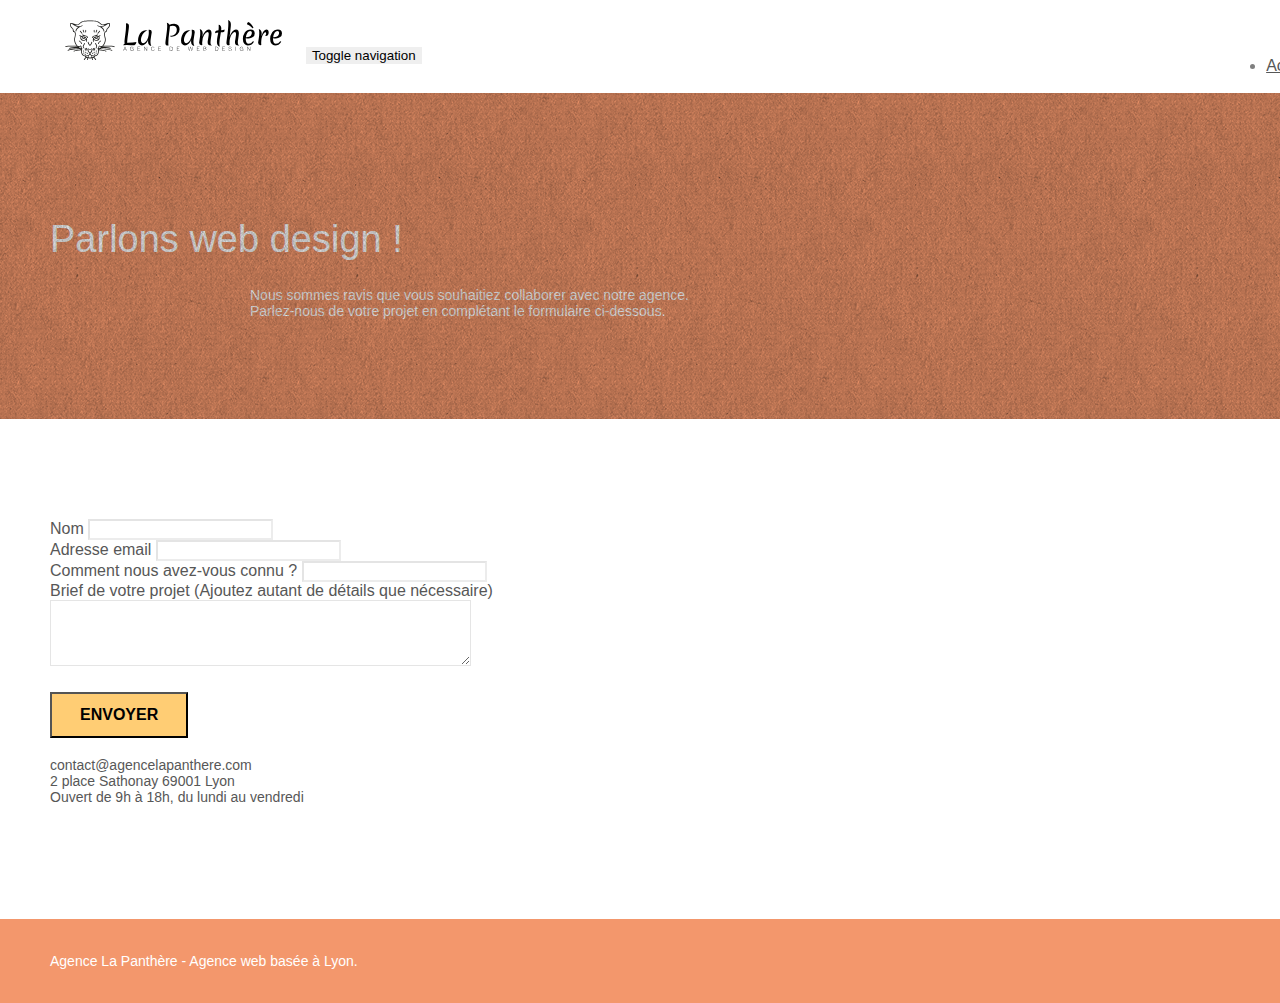
==== contact.html @ 75633e21 "Commencement de correction du code" ====
<!DOCTYPE html>
<html lang="fr">
<head>
    <meta charset="utf-8">
	
    <meta name="keywords" content="">
    <meta name="description" content="">
    <meta name="viewport" content="width=device-width, initial-scale=1.0, viewport-fit=cover">
    <link rel="shortcut icon" type="image/png" href="favicon.jpg">
    
	<link rel="stylesheet" type="text/css" href="./css/bootstrap.min.css">
	<link rel="stylesheet" type="text/css" href="style.css">
	<link rel="stylesheet" type="text/css" href="./css/font-awesome.min.css">
	<link rel="stylesheet" type="text/css" href="./css/et-line.min.css">
	
    
	<script src="./js/jquery-2.1.0.min.js"></script>
	<script src="./js/bootstrap.min.js"></script>
	<script src="./js/blocs.min.js"></script>
	<script src="./js/jqBootstrapValidation.js"></script>
	<script src="./js/formHandler.js"></script>
    <title>Contact La panthère entreprise webdesign à Lyon</title>

    
<!-- Analytics -->
 
<!-- Analytics END -->
    
</head>
<body>
<!-- Principal conteneur -->
<div class="page-container">
    
<!-- bloc-0 -->
<div class="bloc bgc-white l-bloc " id="bloc-0">
	<div class="container bloc-sm">
		<nav class="navbar row">
			<div class="navbar-header">
				<a class="navbar-brand" href="index.html"><img src="img/agence-la-panthere-monochrome.svg" alt="atlanta web design logo" height="40" /></a>
				<button id="nav-toggle" type="button" class="ui-navbar-toggle navbar-toggle" data-toggle="collapse" data-target=".navbar-1">
					<span class="sr-only">Toggle navigation</span><span class="icon-bar"></span><span class="icon-bar"></span><span class="icon-bar"></span>
				</button>
			</div>
			<div class="collapse navbar-collapse navbar-1 special-dropdown-nav">
				<ul class="site-navigation nav navbar-nav">
					<li>
						<a href="index.html">Accueil</a>
					</li>
					<li>
					</li>
					<li>
						<a href="page2.html">page2 &gt;</a>
					</li>
				</ul>
			</div>
		</nav>
	</div>
</div>
<!-- bloc-0 END -->

<!-- bloc-6 -->
<div class="bloc bg-dots-bg bg-repeat bgc-atomic-tangerine d-bloc bloc-bg-texture texture-paper" id="bloc-6">
	<div class="container bloc-lg">
		<div class="row">
			<div class="col-sm-12">
				<h1 class="text-center hero-bloc-text tc-white">
					Parlons web design !
				</h1>
				<p class="text-center mg-lg tc-white tight-width-whitespace">
					Nous sommes ravis que vous souhaitiez collaborer avec notre agence.<br>
					Parlez-nous de votre projet en complétant le formulaire ci-dessous.
				</p>
			</div>
		</div>
	</div>
</div>
<!-- bloc-6 END -->

<!-- bloc-7 -->
<div class="bloc bgc-white l-bloc" id="bloc-7">
	<div class="container bloc-lg">
		<div class="row">
			<div class="col-sm-6">
				<form id="form_1" novalidate success-msg="Your message has been sent." fail-msg="Sorry it seems that our mail server is not responding, Sorry for the inconvenience!">
					<div class="form-group">
						<label>
							Nom
						</label>
						<input id="name" class="form-control" required />
					</div>
					<div class="form-group">
						<label>
							Adresse email
						</label>
						<input id="email" class="form-control" type="email" required />
					</div>
					<div class="form-group">
						<label>
							Comment nous avez-vous connu ?
						</label>
						<input class="form-control" type="email" required id="input_504" />
					</div>
					<div class="form-group">
						<label>
							Brief de votre projet (Ajoutez autant de détails que nécessaire)<br>
						</label><textarea id="message" class="form-control" rows="4" cols="50" required></textarea>
					</div> 
					<button class="bloc-button btn btn-lg btn-block cta-hero btn-atomic-tangerine" type="submit">
						Envoyer
					</button>
				</form>
			</div>
			<div class="col-sm-6">
				<p>
					contact@agencelapanthere.com<br>2 place Sathonay 69001 Lyon<br>Ouvert de 9h à 18h, du lundi au vendredi<br>
				</p>
			</div>
		</div>
	</div>
</div>
<!-- bloc-7 END -->

<!-- ScrollToTop Button -->
<a class="bloc-button btn btn-d scrollToTop" onclick="scrollToTarget('1')"><span class="fa fa-chevron-up"></span></a>
<!-- ScrollToTop Button END-->


<!-- Footer - bloc-8 -->
<div class="bloc bgc-atomic-tangerine d-bloc" id="bloc-8">
	<div class="container bloc-sm">
		<div class="row">
			<div class="col-sm-12">
				<p class="text-center white">
					Agence La Panthère - Agence web basée à Lyon.<br>
				</p>
				<div class="row row-no-gutters social">
					<div class="col-sm-3">
						<div class="text-center">
							<a class="social" href="index.html"><span class="fa fa-twitter icon-md"></span></a>
						</div>
					</div>
					<div class="col-sm-3">
						<div class="text-center">
							<a class="social" href="index.html"><span class="fa fa-facebook icon-md"></span></a>
						</div>
					</div>
					<div class="col-sm-3">
						<div class="text-center">
							<a class="social" href="index.html"><span class="fa fa-dribbble icon-md"></span></a>
						</div>
					</div>
					<div class="col-sm-3">
						<div class="text-center">
							<a class="social" href="index.html"><span class="fa fa-instagram icon-md"></span></a>
						</div>
					</div>
				</div>
			</div>
		</div>
	</div>
</div>
<!-- Footer - bloc-8 END -->

</div>
<!-- Principal conteneur END -->
    

</body>
</html>
---- style.css ----
body {
    margin: 0;
    padding: 0;
    background: #FFF;
    overflow-x: hidden;
    -webkit-font-smoothing: antialiased;
    -moz-osx-font-smoothing: grayscale;
}

a,
button {
    transition: all .3s ease-in-out;
    outline: none!important;
}

a:hover {
    text-decoration: none;
    cursor: pointer;
}

#page-loading-blocs-notifaction {
    position: fixed;
    top: 0;
    bottom: 0;
    width: 100%;
    z-index: 100000;
    background: #FFFFFF url("img/pageload-spinner.gif") no-repeat center center;
}

.bloc {
    width: 100%;
    clear: both;
    background: 50% 50% no-repeat;
    padding: 0 50px;
    -webkit-background-size: cover;
    -moz-background-size: cover;
    -o-background-size: cover;
    background-size: cover;
    position: relative;
}

.bloc .container {
    padding-left: 0;
    padding-right: 0;
}

.bloc-lg {
    padding: 100px 50px;
}

.bloc-md {
    padding: 50px;
}

.bloc-sm {
    padding: 20px 50px;
}

.bg-center,
.bg-l-edge,
.bg-r-edge,
.bg-t-edge,
.bg-b-edge,
.bg-tl-edge,
.bg-bl-edge,
.bg-tr-edge,
.bg-br-edge,
.bg-repeat {
    -webkit-background-size: auto!important;
    -moz-background-size: auto!important;
    -o-background-size: auto!important;
    background-size: auto!important;
}

.bg-repeat {
    background: repeat;
}

.bg-t-edge {
    background: top no-repeat;
}

.bloc-bg-texture::before {
    content: "";
    background-size: 2px 2px;
    position: absolute;
    top: 0;
    bottom: 0;
    left: 0;
    right: 0;
}

.texture-paper::before {
    background: url("img/texture-paper.png");
    background-size: 280px 280px;
}

.b-parallax {
    background-attachment: fixed;
}

.d-bloc {
    color: rgba(255, 255, 255, .7);
}

.d-bloc button:hover {
    color: rgba(255, 255, 255, .9);
}

.d-bloc .icon-round,
.d-bloc .icon-square,
.d-bloc .icon-rounded,
.d-bloc .icon-semi-rounded-a,
.d-bloc .icon-semi-rounded-b {
    border-color: rgba(255, 255, 255, .9);
}

.d-bloc .divider-h span {
    border-color: rgba(255, 255, 255, .2);
}

.d-bloc .a-btn,
.d-bloc .navbar a,
.d-bloc .navbar-brand,
.d-bloc a .icon-sm,
.d-bloc a .icon-md,
.d-bloc a .icon-lg,
.d-bloc a .icon-xl,
.d-bloc h1 a,
.d-bloc h2 a,
.d-bloc h3 a,
.d-bloc h4 a,
.d-bloc h5 a,
.d-bloc h6 a,
.d-bloc p a {
    color: rgba(255, 255, 255, .6);
}

.d-bloc .a-btn:hover,
.d-bloc .navbar a:hover,
.d-bloc .navbar-brand:hover,
.d-bloc a:hover .icon-sm,
.d-bloc a:hover .icon-md,
.d-bloc a:hover .icon-lg,
.d-bloc a:hover .icon-xl,
.d-bloc h1 a:hover,
.d-bloc h2 a:hover,
.d-bloc h3 a:hover,
.d-bloc h4 a:hover,
.d-bloc h5 a:hover,
.d-bloc h6 a:hover,
.d-bloc p a:hover {
    color: rgba(255, 255, 255, 1);
}

.d-bloc .navbar-toggle .icon-bar {
    background: rgba(255, 255, 255, 1);
}

.d-bloc .btn-wire,
.d-bloc .btn-wire:hover {
    color: rgba(255, 255, 255, 1);
    border-color: rgba(255, 255, 255, 1);
}

.d-bloc .panel {
    color: rgba(0, 0, 0, .5);
}

.d-bloc .panel button:hover {
    color: rgba(0, 0, 0, .7);
}

.d-bloc .panel icon {
    border-color: rgba(0, 0, 0, .7);
}

.d-bloc .panel .divider-h span {
    border-color: rgba(0, 0, 0, .1);
}

.d-bloc .panel .a-btn {
    color: rgba(0, 0, 0, .6);
}

.d-bloc .panel .a-btn:hover {
    color: rgba(0, 0, 0, 1);
}

.d-bloc .panel .btn-wire,
.d-bloc .panel .btn-wire:hover {
    color: rgba(0, 0, 0, .7);
    border-color: rgba(0, 0, 0, .3);
}

.d-bloc .panel,
.l-bloc {
    color: rgba(0, 0, 0, .5);
}

.d-bloc .panel button:hover,
.l-bloc button:hover {
    color: rgba(0, 0, 0, .7);
}

.l-bloc .icon-round,
.l-bloc .icon-square,
.l-bloc .icon-rounded,
.l-bloc .icon-semi-rounded-a,
.l-bloc .icon-semi-rounded-b {
    border-color: rgba(0, 0, 0, .7);
}

.d-bloc .panel .divider-h span,
.l-bloc .divider-h span {
    border-color: rgba(0, 0, 0, .1);
}

.d-bloc .panel .a-btn,
.l-bloc .a-btn,
.l-bloc .navbar a,
.l-bloc .navbar-brand,
.l-bloc a .icon-sm,
.l-bloc a .icon-md,
.l-bloc a .icon-lg,
.l-bloc a .icon-xl,
.l-bloc h1 a,
.l-bloc h2 a,
.l-bloc h3 a,
.l-bloc h4 a,
.l-bloc h5 a,
.l-bloc h6 a,
.l-bloc p a {
    color: rgba(0, 0, 0, .6);
}

.d-bloc .panel .a-btn:hover,
.l-bloc .a-btn:hover,
.l-bloc .navbar a:hover,
.l-bloc .navbar-brand:hover,
.l-bloc a:hover .icon-sm,
.l-bloc a:hover .icon-md,
.l-bloc a:hover .icon-lg,
.l-bloc a:hover .icon-xl,
.l-bloc h1 a:hover,
.l-bloc h2 a:hover,
.l-bloc h3 a:hover,
.l-bloc h4 a:hover,
.l-bloc h5 a:hover,
.l-bloc h6 a:hover,
.l-bloc p a:hover {
    color: rgba(0, 0, 0, 1);
}

.l-bloc .navbar-toggle .icon-bar {
    color: rgba(0, 0, 0, .6);
}

.d-bloc .panel .btn-wire,
.d-bloc .panel .btn-wire:hover,
.l-bloc .btn-wire,
.l-bloc .btn-wire:hover {
    color: rgba(0, 0, 0, .7);
    border-color: rgba(0, 0, 0, .3);
}

.voffset {
    margin-top: 30px;
}

.voffset-lg {
    margin-top: 80px;
}

.row-no-gutters {
    margin-right: 0;
    margin-left: 0;
}

.row.row-no-gutters > [class^="col-"],
.row.row-no-gutters > [class*=" col-"] {
    padding-right: 0;
    padding-left: 0;
}

/* #bloc-1-hero h1 {
    font-size: 32px;
} */

.navbar {
    margin-bottom: 0;
    z-index: 1;
}

.navbar-brand {
    height: auto;
    padding: 3px 15px;
    font-size: 25px;
    font-weight: normal;
    font-weight: 600;
    line-height: 44px;
}

.navbar-brand img {
    max-height: 200px;
    margin: 0 5px 0 0;
    display: inline;
}

.navbar-brand img[src$=svg] {
    min-width: 100px;
}

.nav-center .navbar-brand img {
    margin: 0;
}

.navbar .nav {
    padding-top: 2px;
    margin-right: -16px;
    float: right;
    z-index: 1;
}

.nav > li {
    float: left;
    margin-top: 4px;
    font-size: 16px;
}

.navbar-nav .open .dropdown-menu > li > a {
    text-align: inherit;
}

.nav > li a:hover,
.nav > li a:focus {
    background: transparent;
}

.navbar-toggle {
    margin: 10px 10px 0 0;
    border: 0px;
}

.navbar-toggle:hover {
    background: transparent!important;
}

.navbar-toggle .icon-bar {
    background-color: rgba(0, 0, 0, .5);
    width: 26px;
}

.nav-invert .navbar .nav {
    float: left;
}

.nav-invert .navbar-header,
.nav-invert .navbar-brand {
    float: right;
    position: relative;
    z-index: 2;
}

@media (min-width: 768px) {
    .site-navigation {
        position: absolute;
        top: 50%;
        right: 20px;
        transform: translate(0, -50%);
        -webkit-transform: translateY(-50%);
    }
    .nav > li .dropdown-menu a,
    .nav > li .dropdown-menu a:hover {
        color: #484848;
    }
    .nav-invert .site-navigation {
        left: 0;
        right: 0;
    }
    .nav-center {
        text-align: center;
    }
    .nav-center .navbar-header {
        width: 100%;
    }
    .nav-center .navbar-header,
    .nav-center .navbar-brand,
    .nav-center .nav > li {
        float: none;
        display: inline-block;
    }
    .nav-center .site-navigation {
        position: relative;
        width: 100%;
        right: 0;
        margin-right: 0px;
        margin-top: 20px;
    }
    .nav-center.mini-nav .navbar-toggle {
        float: none;
        margin: 10px auto 0;
    }
}

.nav > li > .dropdown a {
    background: none!important;
    display: block;
    padding: 14px 15px;
}

nav .caret {
    margin: 0 5px;
}

.dropdown-menu .dropdown-menu {
    top: -8px;
    left: 100%;
}

.dropdown-menu .dropmenu-flow-right {
    top: 100%;
    left: 0;
    margin-left: -1px;
    border-top-left-radius: 0;
    border-top-right-radius: 0;
}

.dropdown-menu .dropdown span {
    border: 4px solid black;
    border-top-color: transparent;
    border-right-color: transparent;
    border-bottom-color: transparent;
    margin: 6px -5px 0 0!important;
    float: right;
}

.mg-md {
    margin-top: 10px;
    margin-bottom: 20px;
}

.mg-lg {
    margin-top: 10px;
    margin-bottom: 40px;
}

.btn {
    margin: 0 5px 5px 0;
}

.btn.pull-right {
    margin: 0 0 5px 5px;
}

.btn-d,
.btn-d:hover,
.btn-d:focus {
    color: #FFF;
    background: rgba(0, 0, 0, .3);
}

button {
    outline: none!important;
}

.btn-rd {
    border-radius: 40px;
}

.btn-clean {
    border: 1px solid rgba(0, 0, 0, .08);
    border-bottom-color: rgba(0, 0, 0, .1);
    text-shadow: 0 1px 0 rgba(0, 0, 1, .1);
    box-shadow: 0 1px 3px rgba(0, 0, 1, .25), inset 0 1px 0 0 rgba(255, 255, 255, .15);
}

.icon-md {
    font-size: 30px!important;
}

.icon-lg {
    font-size: 60px!important;
}

.sm-shadow {
    text-shadow: 0 1px 2px rgba(0, 0, 0, .3);
}

.panel-sq,
.panel-sq .panel-heading,
.panel-sq .panel-footer {
    border-radius: 0;
}

.panel-rd {
    border-radius: 30px;
}

.panel-rd .panel-heading {
    border-radius: 29px 29px 0 0;
}

.panel-rd .panel-footer {
    border-radius: 0 0 29px 29px;
}

.form-control {
    border-color: rgba(0, 0, 0, .1);
    box-shadow: none;
}

.scrollToTop {
    width: 40px;
    height: 40px;
    position: fixed;
    bottom: 20px;
    right: 20px;
    opacity: 0;
    z-index: 500;
    transition: all .3s ease-in-out;
}

.scrollToTop span {
    margin-top: 6px;
}

.showScrollTop {
    font-size: 14px;
    opacity: 1;
}

a[data-lightbox] {
    position: relative;
    display: block;
    text-align: center;
}

a[data-lightbox]:hover::before {
    content: "+";
    font-family: "HelveticaNeue-Light", "Helvetica Neue Light", "Helvetica Neue", Helvetica, Arial;
    font-size: 32px;
    width: 50px;
    height: 50px;
    margin-left: -25px;
    border-radius: 50%;
    background: rgba(0, 0, 0, .6);
    color: #FFF;
    font-weight: 100;
    z-index: 1;
    position: absolute;
    top: 50%;
    transform: translateY(-50%);
    -webkit-transform: translateY(-50%);
}

a[data-lightbox]:hover img {
    opacity: 0.6;
    -webkit-animation-fill-mode: none;
    animation-fill-mode: none;
}

#lightbox-modal {
    display: flex;
    align-items: center;
}

#lightbox-modal .modal-dialog {
    width: 90%;
    max-width: 900px;
    margin: 0 auto 0;
}

#lightbox-modal .modal-dialog img {
    max-height: 90vh;
    margin: 0 auto;
}

.lightbox-caption {
    padding: 20px;
    color: #FFF;
    background: rgba(0, 0, 0, .5);
    position: absolute;
    left: 15px;
    right: 15px;
    bottom: 5px;
}

.close-lightbox {
    color: #FFF;
    font-size: 30px;
    position: absolute;
    top: 20px;
    right: 20px;
    z-index: 20;
    background: rgba(0, 0, 0, .5);
    border: none;
    line-height: 30px;
    padding: 0 9px 5px;
    opacity: 0.3;
}

.close-lightbox:hover,
.next-lightbox:hover,
.prev-lightbox:hover {
    opacity: 1.0;
    color: #FFF;
}

.next-lightbox,
.prev-lightbox {
    font-size: 20px;
    color: rgba(255, 255, 255, .9);
    background: rgba(0, 0, 0, .5);
    transition: all .2s ease-in-out;
    position: absolute;
    top: 45%;
    z-index: 1;
    opacity: 0.4;
}

.next-lightbox {
    padding: 6px 8px 1px 13px;
    right: 25px;
}

.prev-lightbox {
    padding: 6px 13px 1px 10px;
    left: 25px;
}

.snapshot-lb .modal-body {
    padding-bottom: 45px;
}

.snapshot-lb .lightbox-caption {
    padding: 0;
    color: rgba(0, 0, 0, .5);
    background: none;
}

h1,
h2,
h3,
h4,
h5,
h6,
p,
label,
.btn,
a {
    font-family: "helvetica";
    font-weight: 400;
    color: #575757!important;
}

.container {
    max-width: 1000px;
}

.hero-bloc-text {
    font-size: 38px;
}

.hero-bloc-text-sub {
    font-size: 36px;
}

.statement-bloc-text {
    line-height: 26px;
    font-style: italic;
    font-size: 20px;
    text-align: center;
    font-weight: lighter;
    max-width: 520px;
    margin: auto auto auto auto;
}

p {
    font-size: 14px;
}
.fontsizeAVG
{
    font-size: 18px;
}
.tight-width-whitespace {
    max-width: 600px;
    margin: auto auto auto auto;
}

.h1 {
    /* font-size: 20px; */
    font-family: "Open Sans";
}

.cta-hero {
    margin-top: 22px;
    color: #FFFFFF!important;
    text-transform: uppercase;
    padding: 12px 28px 12px 28px;
    font-size: 16px;
    font-weight: 700;
}

.social {
    max-width: 400px;
    margin: auto auto auto auto;
}

h2 {
    /* font-size: 22px; */
    line-height: 1.4em;
}

h3 {
    /* font-size: 15px; */
    text-transform: uppercase;
    font-weight: 700;
    color: #333333!important;
}

.titleportfolio
{
    font-size: 16px;
}

.med-width-whitespace {
    max-width: 800px;
    margin: auto auto auto auto;
    box-shadow: 0px 0px 0px #000000;
}

h1 {
    color: #333333!important;
}

h4 {
    color: #333333!important;
}

.icons {
    margin-bottom: 14px;
    margin-top: 24px;
}

.white {
    color: #FFFFFF!important;
}

.portfolio-thumb {
    margin-bottom: 24px;
}

.portfolio-row {
    margin-bottom: 44px;
    margin-top: 50px;
}

.avatar {
    box-shadow: 0px 4px 9px rgba(0, 0, 0, 0.3);
}

.black-background {
    background-color: rgba(165, 147, 99, 0.7);
    padding: 40px 40px 40px 40px;
}

.bold-link {
    font-weight: 900;
    text-decoration: underline!important;
}

.bgc-white {
    background-color: #FFFFFF;
}

.bgc-dark-slate-blue {
    background-color: #364577;
}

.bgc-atomic-tangerine {
    background-color: #F3976C;
}

.tc-white {
    color: #FFF!important;
}

.btn-atomic-tangerine {
    background: #FFCD74;
    color: #000000!important;
}

.btn-atomic-tangerine:hover {
    background: #E0F553!important;
    color: #031894!important;
}

.ltc-white {
    color: #FFFFFF!important;
}

.ltc-white:hover {
    color: #cccccc!important;
}

.ltc-atomic-tangerine {
    color: #F3976C!important;
}

.ltc-atomic-tangerine:hover {
    color: #c27956!important;
}

.icon-dark-slate-blue {
    color: #364577!important;
    border-color: #364577!important;
}

.bg-dots-bg {
    background-image: url("img/dots-bg.png");
}

.bg-lines-h2-bg {
    background-image: url("img/lines-h2-bg.png");
}

.bg-banniere {
    background-image: url("img/agence-la-panthere.jpg");
}

.bg-presentation {
    background-image: url("img/image-de-presentation.bmp");
}

@media (max-width: 1024px) {
    .bloc {
        padding-left: 20px;
        padding-right: 20px;
    }
    .bloc.full-width-bloc,
    .bloc-tile-2.full-width-bloc .container,
    .bloc-tile-3.full-width-bloc .container,
    .bloc-tile-4.full-width-bloc .container {
        padding-left: 0;
        padding-right: 0;
    }
}

@media (max-width: 992px) and (min-width: 768px) {
    .navbar .nav {
        max-width: 80%
    }
    .nav-center.navbar .nav {
        max-width: 100%
    }
}

@media only screen and (min-device-width: 768px) and (max-device-width: 1024px) and (orientation: landscape) {
    .b-parallax {
        background-attachment: scroll;
    }
}

@media only screen and (min-device-width: 1024px) and (max-device-width: 1366px) and (-webkit-min-device-pixel-ratio: 1.5) {
    .b-parallax {
        background-attachment: scroll;
    }
}

@media (max-width: 991px) {
    .container {
        width: 100%;
    }
    .b-parallax {
        background-attachment: scroll;
    }
    .page-container,
    #hero-bloc {
        overflow-x: hidden;
        position: relative;
    }
    .bloc {
        padding-left: constant(safe-area-inset-left);
        padding-right: constant(safe-area-inset-right);
    }
    .bloc-group,
    .bloc-group .bloc {
        display: block;
        width: 100%;
    }
    .bloc-fill-screen .fill-bloc-top-edge,
    .bloc-fill-screen .fill-bloc-bottom-edge {
        padding: 0 20px;
        padding-left: constant(safe-area-inset-left);
        padding-right: constant(safe-area-inset-right);
    }
}

@media (max-width: 767px) {
    .page-container {
        overflow-x: hidden;
        position: relative;
    }
    h1,
    h2,
    h3,
    h4,
    h5,
    h6,
    p,
    #disqus_thread {
        padding-left: 10px!important;
        padding-right: 10px!important;
    }
    .b-parallax {
        background-attachment: scroll;
    }
    .navbar .nav {
        padding-top: 0;
        border-top: 1px solid rgba(0, 0, 0, .2);
        float: none!important;
    }
    .navbar.row {
        margin-left: 0;
        margin-right: 0;
    }
    .site-navigation {
        position: inherit;
        transform: none;
        -webkit-transform: none;
        -ms-transform: none;
    }
    .nav > li {
        margin-top: 0;
        border-bottom: 1px solid rgba(0, 0, 0, .1);
        background: rgba(0, 0, 0, .05);
        text-align: left;
        padding-left: 15px;
        width: 100%;
    }
    .nav > li:hover {
        background: rgba(0, 0, 0, .08);
    }
    .dropdown .dropdown a .caret {
        float: none;
        margin: 5px 0 0 10px!important;
        border: 4px solid black;
        border-bottom-color: transparent;
        border-right-color: transparent;
        border-left-color: transparent;
    }
    #hero-bloc .navbar .nav {
        background: rgba(0, 0, 0, .8);
    }
    #hero-bloc .navbar .nav a {
        color: rgba(255, 255, 255, .6);
    }
    .hero {
        padding: 50px 0;
    }
    .hero-nav {
        left: -1px;
        right: -1px;
    }
    .navbar-collapse {
        padding: 0;
        overflow-x: hidden;
        -webkit-box-shadow: none;
        box-shadow: none;
    }
    .navbar-brand img {
        max-height: 40px;
        width: auto;
    }
    .nav-invert .navbar-header {
        float: none;
        width: 100%;
    }
    .nav-invert .navbar-toggle {
        float: left;
        margin-left: 10px;
    }
    .bloc {
        padding-left: 0;
        padding-right: 0;
    }
    .bloc-xxl,
    .bloc-xl,
    .bloc-lg {
        padding: 40px 0;
    }
    .bloc-sm,
    .bloc-md {
        padding-left: 0;
        padding-right: 0;
    }
    .bloc-tile-2 .container,
    .bloc-tile-3 .container,
    .bloc-tile-4 .container,
    .bloc-fill-screen .fill-bloc-top-edge,
    .bloc-fill-screen .fill-bloc-bottom-edge {
        padding-left: 0;
        padding-right: 0;
    }
    .a-block {
        padding: 0 10px;
    }
    .btn-dwn {
        display: none;
    }
    .voffset {
        margin-top: 5px;
    }
    .voffset-md {
        margin-top: 20px;
    }
    .voffset-lg {
        margin-top: 30px;
    }
    form {
        padding: 5px;
    }
    .close-lightbox {
        display: inline-block;
    }
    .blocsapp-device-iphone5 {
        background-size: 216px 425px;
        padding-top: 60px;
        width: 216px;
        height: 425px;
    }
    .blocsapp-device-iphone5 img {
        width: 180px;
        height: 320px;
    }
}

@media (max-width: 400px) {
    .bloc {
        padding-left: 0;
        padding-right: 0;
    }
}

@media (max-width: 767px) {
    .bloc-mob-center-text {
        text-align: center;
    }
}
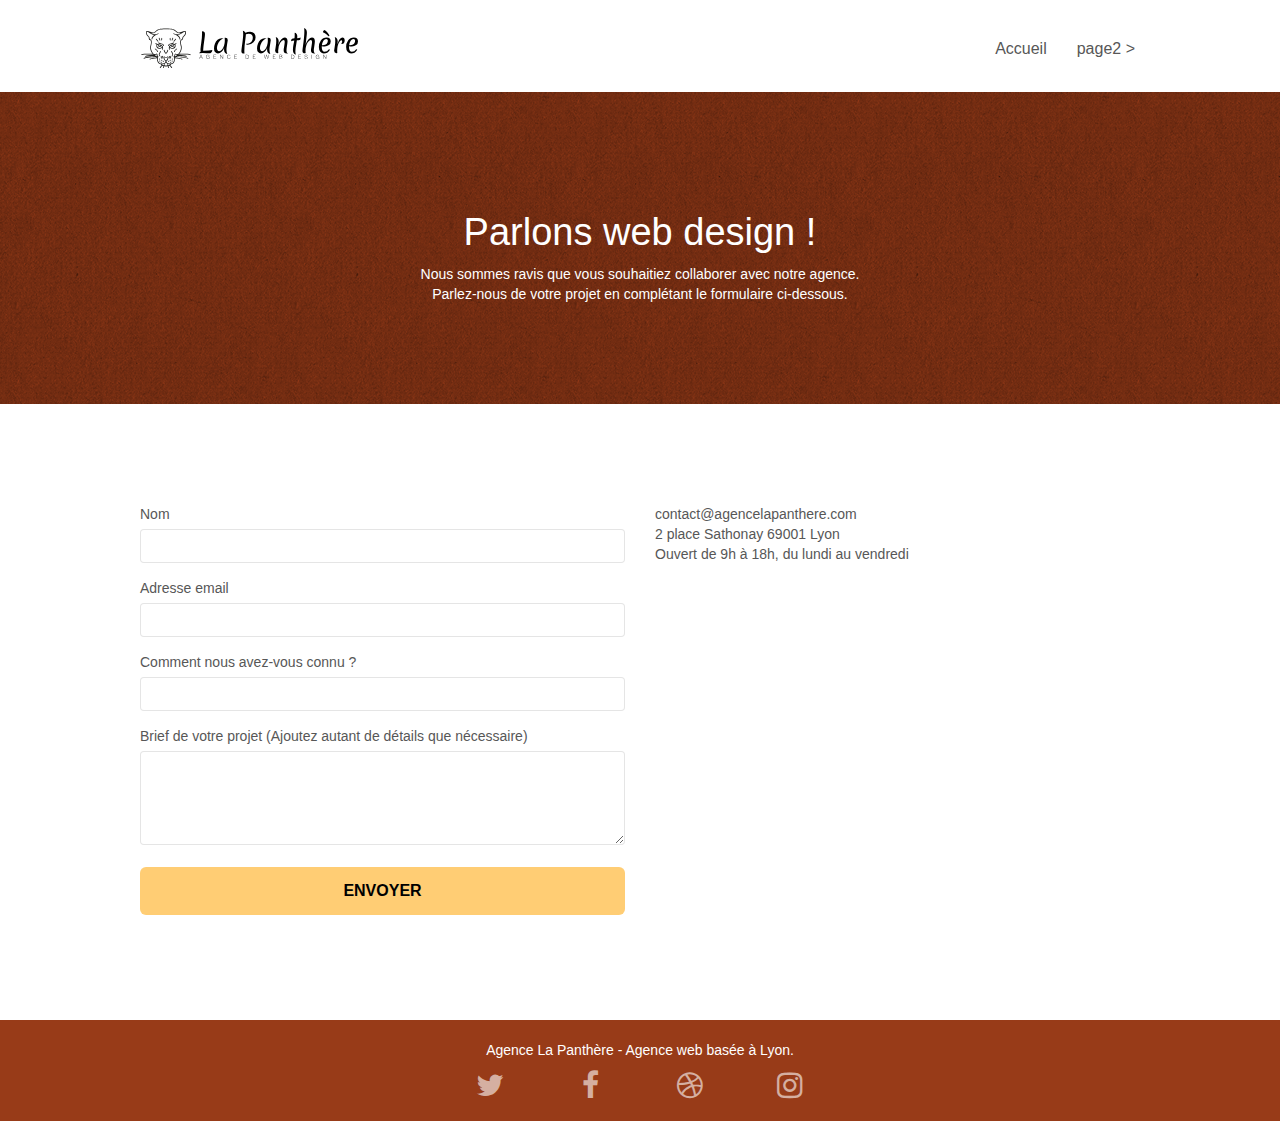
==== commit 20eb64da: "correction du contraste,mise en place du background attachement,ajout aria label et title pg1/mise e" ====
--- a/contact.html
+++ b/contact.html
@@ -1,31 +1,28 @@
 <!DOCTYPE html>
 <html lang="fr">
 <head>
-    <meta charset="utf-8">
-	
-    <meta name="keywords" content="">
-    <meta name="description" content="">
-    <meta name="viewport" content="width=device-width, initial-scale=1.0, viewport-fit=cover">
-    <link rel="shortcut icon" type="image/png" href="favicon.jpg">
-    
-	<link rel="stylesheet" type="text/css" href="./css/bootstrap.min.css">
+    <meta charset="UTF-8">
+	<meta http-equiv="X-UA-Compatible" content="IE=edge">
+	<meta name="robots" content="index,follow" /><!--Balise robots s'appliquant à tous les moteurs-->
+	<meta name="viewport" content="width=device-width, initial-scale=1.0">
+    <meta name="description" content="L'entreprise La panthère spécialisée dans le webdesign vous aidera à créer un site personnaliser,attractifs et visibles sur internet">
+	<meta name="keywords" content="entreprise webdesign lyon la Panthère, entreprise webdesign, agence webdesign, développement de site web, conception de site web, creation de site web personnaliser, agence experte webdesign, entreprise webdesigner">
+    <link rel="icon" type="image/png" href="favicon.jpg"> 
+	<link rel="stylesheet" type="text/css" href="./css/bootstrap.css">    <!--Bootstrap-->
+	<link rel="stylesheet" type="text/css" href="./css/font-awesome.css"> <!--Font Awesome-->
+	<link rel="stylesheet" type="text/css" href="./css/et-line.css">      <!--Fonts-->
 	<link rel="stylesheet" type="text/css" href="style.css">
-	<link rel="stylesheet" type="text/css" href="./css/font-awesome.min.css">
-	<link rel="stylesheet" type="text/css" href="./css/et-line.min.css">
-	
-    
-	<script src="./js/jquery-2.1.0.min.js"></script>
-	<script src="./js/bootstrap.min.js"></script>
-	<script src="./js/blocs.min.js"></script>
-	<script src="./js/jqBootstrapValidation.js"></script>
-	<script src="./js/formHandler.js"></script>
+	<link rel="canonical" href="">	
+
+	<!--Protocole Opengraph facilite le partage du site sur les réseaux sociaux-->
+	<meta property="og:title" content="La panthère">
+	<meta property="og:type" content="website">
+	<meta property="og:url" content="https://fab59-59.github.io/P4_Tenret_Fabien_code_depart/index.html"> <!--Même url que la balise canonique-->
+	<meta property="og:image" content="https://fab59-59.github.io/P4_Tenret_Fabien_code_depart/img/agence-la-panthere-monochrome.svg">
+	<meta property="og:description" content="Entreprise La panthère spécialisée dans le webdesign vous aidera à créer un site personnaliser,attractifs et visibles sur internet">
+    <meta property="og:locale" content="fr_FR">
+	<meta property="og:site_name" content="Entreprise webdesign Lyon - La panthère">
     <title>Contact La panthère entreprise webdesign à Lyon</title>
-
-    
-<!-- Analytics -->
- 
-<!-- Analytics END -->
-    
 </head>
 <body>
 <!-- Principal conteneur -->
--- a/css/et-line.css
+++ b/css/et-line.css
@@ -0,0 +1,519 @@
+@font-face {
+    font-family: et-line;
+    src: url(../fonts/et-line.eot);
+    src: url(../fonts/et-line.eot?#iefix) format('embedded-opentype'), url(../fonts/et-line.woff) format('woff'), url(../fonts/et-line.ttf) format('truetype'), url(../fonts/et-line.svg#et-line) format('svg');
+    font-weight: 400;
+    font-style: normal
+}
+
+.et-icon-adjustments,
+.et-icon-alarmclock,
+.et-icon-anchor,
+.et-icon-aperture,
+.et-icon-attachment,
+.et-icon-bargraph,
+.et-icon-basket,
+.et-icon-beaker,
+.et-icon-bike,
+.et-icon-book-open,
+.et-icon-briefcase,
+.et-icon-browser,
+.et-icon-calendar,
+.et-icon-camera,
+.et-icon-caution,
+.et-icon-chat,
+.et-icon-circle-compass,
+.et-icon-clipboard,
+.et-icon-clock,
+.et-icon-cloud,
+.et-icon-compass,
+.et-icon-desktop,
+.et-icon-dial,
+.et-icon-document,
+.et-icon-documents,
+.et-icon-download,
+.et-icon-dribbble,
+.et-icon-edit,
+.et-icon-envelope,
+.et-icon-expand,
+.et-icon-facebook,
+.et-icon-flag,
+.et-icon-focus,
+.et-icon-gears,
+.et-icon-genius,
+.et-icon-gift,
+.et-icon-global,
+.et-icon-globe,
+.et-icon-googleplus,
+.et-icon-grid,
+.et-icon-happy,
+.et-icon-hazardous,
+.et-icon-heart,
+.et-icon-hotairballoon,
+.et-icon-hourglass,
+.et-icon-key,
+.et-icon-laptop,
+.et-icon-layers,
+.et-icon-lifesaver,
+.et-icon-lightbulb,
+.et-icon-linegraph,
+.et-icon-linkedin,
+.et-icon-lock,
+.et-icon-magnifying-glass,
+.et-icon-map,
+.et-icon-map-pin,
+.et-icon-megaphone,
+.et-icon-mic,
+.et-icon-mobile,
+.et-icon-newspaper,
+.et-icon-notebook,
+.et-icon-paintbrush,
+.et-icon-paperclip,
+.et-icon-pencil,
+.et-icon-phone,
+.et-icon-picture,
+.et-icon-pictures,
+.et-icon-piechart,
+.et-icon-presentation,
+.et-icon-pricetags,
+.et-icon-printer,
+.et-icon-profile-female,
+.et-icon-profile-male,
+.et-icon-puzzle,
+.et-icon-quote,
+.et-icon-recycle,
+.et-icon-refresh,
+.et-icon-ribbon,
+.et-icon-rss,
+.et-icon-sad,
+.et-icon-scissors,
+.et-icon-scope,
+.et-icon-search,
+.et-icon-shield,
+.et-icon-speedometer,
+.et-icon-strategy,
+.et-icon-streetsign,
+.et-icon-tablet,
+.et-icon-target,
+.et-icon-telescope,
+.et-icon-toolbox,
+.et-icon-tools,
+.et-icon-tools-2,
+.et-icon-trophy,
+.et-icon-tumblr,
+.et-icon-twitter,
+.et-icon-upload,
+.et-icon-video,
+.et-icon-wallet,
+.et-icon-wine {
+    font-family: et-line;
+    speak: none;
+    font-style: normal;
+    font-weight: 400;
+    font-variant: normal;
+    text-transform: none;
+    line-height: 1;
+    -webkit-font-smoothing: antialiased;
+    -moz-osx-font-smoothing: grayscale;
+    display: inline-block
+}
+
+.et-icon-mobile:before {
+    content: "\e000"
+}
+
+.et-icon-laptop:before {
+    content: "\e001"
+}
+
+.et-icon-desktop:before {
+    content: "\e002"
+}
+
+.et-icon-tablet:before {
+    content: "\e003"
+}
+
+.et-icon-phone:before {
+    content: "\e004"
+}
+
+.et-icon-document:before {
+    content: "\e005"
+}
+
+.et-icon-documents:before {
+    content: "\e006"
+}
+
+.et-icon-search:before {
+    content: "\e007"
+}
+
+.et-icon-clipboard:before {
+    content: "\e008"
+}
+
+.et-icon-newspaper:before {
+    content: "\e009"
+}
+
+.et-icon-notebook:before {
+    content: "\e00a"
+}
+
+.et-icon-book-open:before {
+    content: "\e00b"
+}
+
+.et-icon-browser:before {
+    content: "\e00c"
+}
+
+.et-icon-calendar:before {
+    content: "\e00d"
+}
+
+.et-icon-presentation:before {
+    content: "\e00e"
+}
+
+.et-icon-picture:before {
+    content: "\e00f"
+}
+
+.et-icon-pictures:before {
+    content: "\e010"
+}
+
+.et-icon-video:before {
+    content: "\e011"
+}
+
+.et-icon-camera:before {
+    content: "\e012"
+}
+
+.et-icon-printer:before {
+    content: "\e013"
+}
+
+.et-icon-toolbox:before {
+    content: "\e014"
+}
+
+.et-icon-briefcase:before {
+    content: "\e015"
+}
+
+.et-icon-wallet:before {
+    content: "\e016"
+}
+
+.et-icon-gift:before {
+    content: "\e017"
+}
+
+.et-icon-bargraph:before {
+    content: "\e018"
+}
+
+.et-icon-grid:before {
+    content: "\e019"
+}
+
+.et-icon-expand:before {
+    content: "\e01a"
+}
+
+.et-icon-focus:before {
+    content: "\e01b"
+}
+
+.et-icon-edit:before {
+    content: "\e01c"
+}
+
+.et-icon-adjustments:before {
+    content: "\e01d"
+}
+
+.et-icon-ribbon:before {
+    content: "\e01e"
+}
+
+.et-icon-hourglass:before {
+    content: "\e01f"
+}
+
+.et-icon-lock:before {
+    content: "\e020"
+}
+
+.et-icon-megaphone:before {
+    content: "\e021"
+}
+
+.et-icon-shield:before {
+    content: "\e022"
+}
+
+.et-icon-trophy:before {
+    content: "\e023"
+}
+
+.et-icon-flag:before {
+    content: "\e024"
+}
+
+.et-icon-map:before {
+    content: "\e025"
+}
+
+.et-icon-puzzle:before {
+    content: "\e026"
+}
+
+.et-icon-basket:before {
+    content: "\e027"
+}
+
+.et-icon-envelope:before {
+    content: "\e028"
+}
+
+.et-icon-streetsign:before {
+    content: "\e029"
+}
+
+.et-icon-telescope:before {
+    content: "\e02a"
+}
+
+.et-icon-gears:before {
+    content: "\e02b"
+}
+
+.et-icon-key:before {
+    content: "\e02c"
+}
+
+.et-icon-paperclip:before {
+    content: "\e02d"
+}
+
+.et-icon-attachment:before {
+    content: "\e02e"
+}
+
+.et-icon-pricetags:before {
+    content: "\e02f"
+}
+
+.et-icon-lightbulb:before {
+    content: "\e030"
+}
+
+.et-icon-layers:before {
+    content: "\e031"
+}
+
+.et-icon-pencil:before {
+    content: "\e032"
+}
+
+.et-icon-tools:before {
+    content: "\e033"
+}
+
+.et-icon-tools-2:before {
+    content: "\e034"
+}
+
+.et-icon-scissors:before {
+    content: "\e035"
+}
+
+.et-icon-paintbrush:before {
+    content: "\e036"
+}
+
+.et-icon-magnifying-glass:before {
+    content: "\e037"
+}
+
+.et-icon-circle-compass:before {
+    content: "\e038"
+}
+
+.et-icon-linegraph:before {
+    content: "\e039"
+}
+
+.et-icon-mic:before {
+    content: "\e03a"
+}
+
+.et-icon-strategy:before {
+    content: "\e03b"
+}
+
+.et-icon-beaker:before {
+    content: "\e03c"
+}
+
+.et-icon-caution:before {
+    content: "\e03d"
+}
+
+.et-icon-recycle:before {
+    content: "\e03e"
+}
+
+.et-icon-anchor:before {
+    content: "\e03f"
+}
+
+.et-icon-profile-male:before {
+    content: "\e040"
+}
+
+.et-icon-profile-female:before {
+    content: "\e041"
+}
+
+.et-icon-bike:before {
+    content: "\e042"
+}
+
+.et-icon-wine:before {
+    content: "\e043"
+}
+
+.et-icon-hotairballoon:before {
+    content: "\e044"
+}
+
+.et-icon-globe:before {
+    content: "\e045"
+}
+
+.et-icon-genius:before {
+    content: "\e046"
+}
+
+.et-icon-map-pin:before {
+    content: "\e047"
+}
+
+.et-icon-dial:before {
+    content: "\e048"
+}
+
+.et-icon-chat:before {
+    content: "\e049"
+}
+
+.et-icon-heart:before {
+    content: "\e04a"
+}
+
+.et-icon-cloud:before {
+    content: "\e04b"
+}
+
+.et-icon-upload:before {
+    content: "\e04c"
+}
+
+.et-icon-download:before {
+    content: "\e04d"
+}
+
+.et-icon-target:before {
+    content: "\e04e"
+}
+
+.et-icon-hazardous:before {
+    content: "\e04f"
+}
+
+.et-icon-piechart:before {
+    content: "\e050"
+}
+
+.et-icon-speedometer:before {
+    content: "\e051"
+}
+
+.et-icon-global:before {
+    content: "\e052"
+}
+
+.et-icon-compass:before {
+    content: "\e053"
+}
+
+.et-icon-lifesaver:before {
+    content: "\e054"
+}
+
+.et-icon-clock:before {
+    content: "\e055"
+}
+
+.et-icon-aperture:before {
+    content: "\e056"
+}
+
+.et-icon-quote:before {
+    content: "\e057"
+}
+
+.et-icon-scope:before {
+    content: "\e058"
+}
+
+.et-icon-alarmclock:before {
+    content: "\e059"
+}
+
+.et-icon-refresh:before {
+    content: "\e05a"
+}
+
+.et-icon-happy:before {
+    content: "\e05b"
+}
+
+.et-icon-sad:before {
+    content: "\e05c"
+}
+
+.et-icon-facebook:before {
+    content: "\e05d"
+}
+
+.et-icon-twitter:before {
+    content: "\e05e"
+}
+
+.et-icon-googleplus:before {
+    content: "\e05f"
+}
+
+.et-icon-rss:before {
+    content: "\e060"
+}
+
+.et-icon-tumblr:before {
+    content: "\e061"
+}
+
+.et-icon-linkedin:before {
+    content: "\e062"
+}
+
+.et-icon-dribbble:before {
+    content: "\e063"
+}--- a/style.css
+++ b/style.css
@@ -742,6 +742,10 @@
     margin-bottom: 14px;
     margin-top: 24px;
 }
+.addcolor
+{
+    color: blue;
+}
 
 .white {
     color: #FFFFFF!important;
@@ -761,7 +765,7 @@
 }
 
 .black-background {
-    background-color: rgba(165, 147, 99, 0.7);
+    background-color: #465B57;
     padding: 40px 40px 40px 40px;
 }
 
@@ -779,7 +783,7 @@
 }
 
 .bgc-atomic-tangerine {
-    background-color: #F3976C;
+    background-color: #983B18;
 }
 
 .tc-white {
@@ -827,10 +831,12 @@
 
 .bg-banniere {
     background-image: url("img/agence-la-panthere.jpg");
+    background-attachment: local;
 }
 
 .bg-presentation {
     background-image: url("img/image-de-presentation.bmp");
+    background-attachment: local;
 }
 
 @media (max-width: 1024px) {
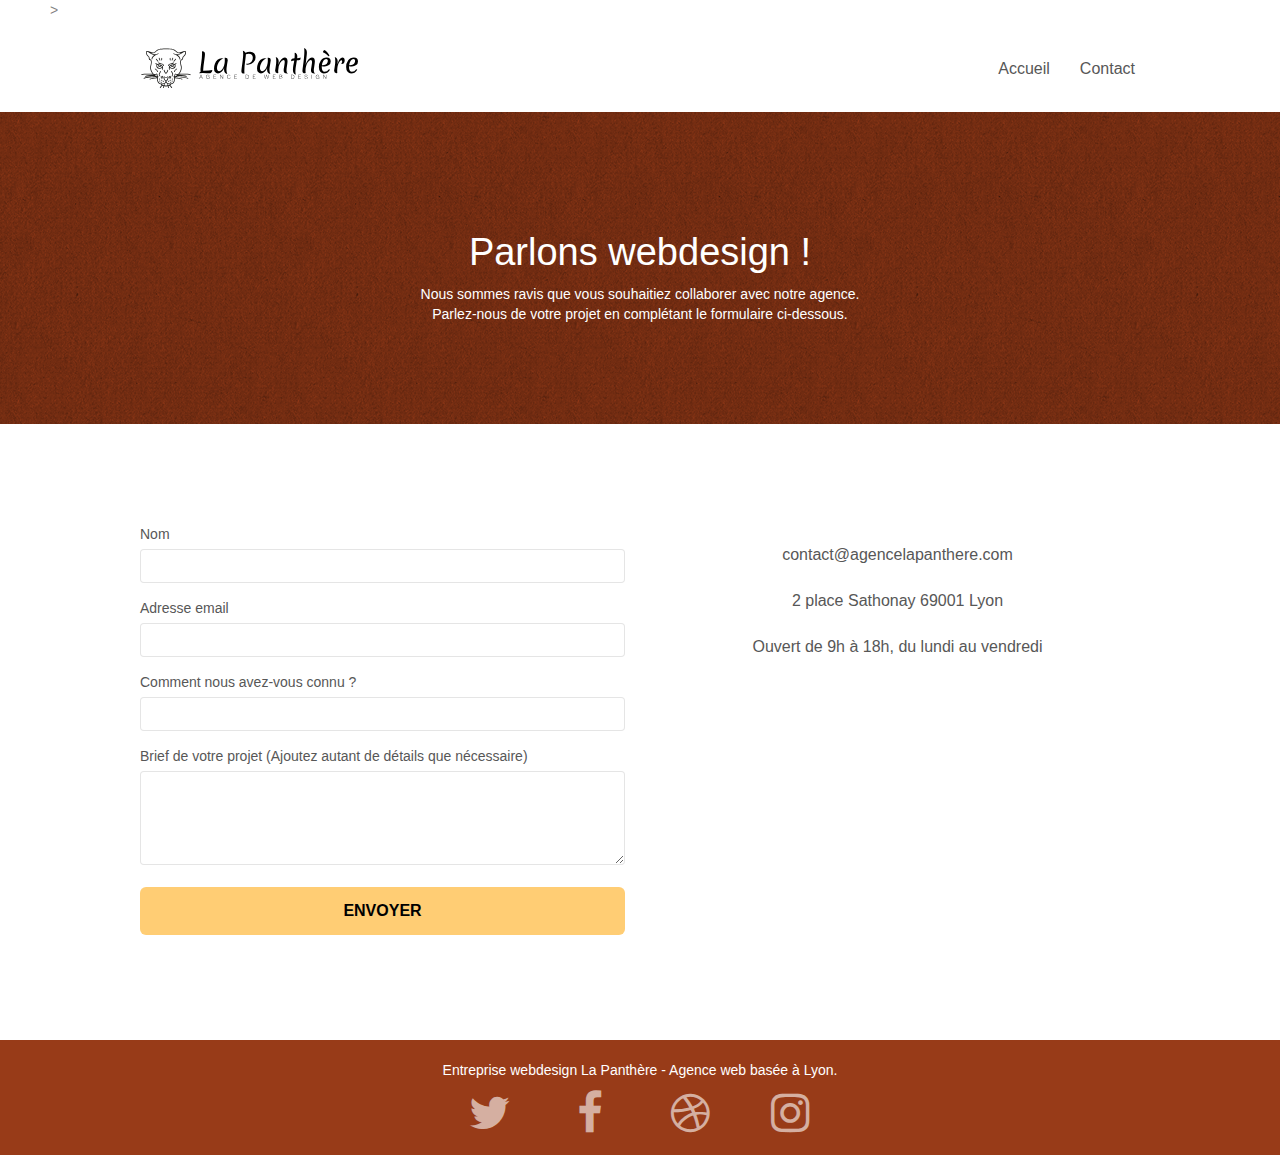
==== commit 1d8b48eb: "Correction de la page 2,correction du formulaire ajout label for avec id, correction de l'indentatio" ====
--- a/contact.html
+++ b/contact.html
@@ -22,145 +22,120 @@
 	<meta property="og:description" content="Entreprise La panthère spécialisée dans le webdesign vous aidera à créer un site personnaliser,attractifs et visibles sur internet">
     <meta property="og:locale" content="fr_FR">
 	<meta property="og:site_name" content="Entreprise webdesign Lyon - La panthère">
-    <title>Contact La panthère entreprise webdesign à Lyon</title>
+    <title>Contact La panthère entreprise webdesign Lyon</title>
 </head>
 <body>
-<!-- Principal conteneur -->
-<div class="page-container">
-    
-<!-- bloc-0 -->
-<div class="bloc bgc-white l-bloc " id="bloc-0">
-	<div class="container bloc-sm">
-		<nav class="navbar row">
-			<div class="navbar-header">
-				<a class="navbar-brand" href="index.html"><img src="img/agence-la-panthere-monochrome.svg" alt="atlanta web design logo" height="40" /></a>
-				<button id="nav-toggle" type="button" class="ui-navbar-toggle navbar-toggle" data-toggle="collapse" data-target=".navbar-1">
-					<span class="sr-only">Toggle navigation</span><span class="icon-bar"></span><span class="icon-bar"></span><span class="icon-bar"></span>
-				</button>
+<div class="page-container"><!-- Principal conteneur -->
+	<header class="bloc bgc-white l-bloc " id="bloc-0"aria-label="En tête du site de l'entreprise La panthère"><!--Header-Bloc0-->>
+		<div class="container bloc-sm">
+			<nav class="navbar row">
+				<div class="navbar-header"><!--div comportant l'image du logo avec le texte-->
+					<a class="navbar-brand" href="index.html" title="Page d'accueil Entreprise webdesign La panthère"><img src="img/agence-la-panthere-monochrome.svg" alt=" Logo de l'entreprise webdesign La panthère représentant une tête de panthère" height="40" /></a>
+						<button id="nav-toggle" type="button" class="ui-navbar-toggle navbar-toggle" data-toggle="collapse" data-target=".navbar-1">
+							<span class="sr-only">Toggle navigation</span><span class="icon-bar"></span><span class="icon-bar"></span><span class="icon-bar"></span>
+						</button>
+				</div>
+				<div class="collapse navbar-collapse navbar-1 special-dropdown-nav"><!--div englobant le logo et la barre de menu-->
+					<ul class="site-navigation nav navbar-nav">
+						<li><a href="index.html"title="Page d'accueil Entreprise webdesign La panthère"aria-label="Lien vers la page d'accueil de l'entreprise La panthère">Accueil</a></li>
+						<li><a href="contact.html"title="Formulaire de contact"aria-label="Lien vers le formulaire de contact de l'entreprise La panthère">Contact</a></li>
+					</ul>
+				</div>
+			</nav>
+		</div>
+	</header>
+	<main aria-label="Corps principal du site de l'entreprise La panthère">
+		<section class="bloc bg-dots-bg bg-repeat bgc-atomic-tangerine d-bloc bloc-bg-texture texture-paper" id="bloc-6"aria-label="invitation à remplir le formulaire de l'entreprise webdesign La panthère"><!-- bloc-6 -->
+			<div class="container bloc-lg">
+				<div class="row">
+					<div class="col-sm-12">
+						<h1 class="text-center hero-bloc-text tc-white">Parlons webdesign !</h1>
+						<p class="text-center mg-lg tc-white tight-width-whitespace">
+							Nous sommes ravis que vous souhaitiez collaborer avec notre agence.<br>
+							Parlez-nous de votre projet en complétant le formulaire ci-dessous.
+						</p>
+					</div>
+				</div>
 			</div>
-			<div class="collapse navbar-collapse navbar-1 special-dropdown-nav">
-				<ul class="site-navigation nav navbar-nav">
-					<li>
-						<a href="index.html">Accueil</a>
-					</li>
-					<li>
-					</li>
-					<li>
-						<a href="page2.html">page2 &gt;</a>
-					</li>
-				</ul>
+		</section>
+		<section class="bloc bgc-white l-bloc" id="bloc-7" aria-label="contact et localisation de l'entreprise La panthère"><!-- bloc-7 -->
+			<div class="container bloc-lg">
+				<div class="row">
+					<div class="col-sm-6">
+						<form id="form_1" novalidate success-msg="Your message has been sent." fail-msg="Sorry it seems that our mail server is not responding, Sorry for the inconvenience!">
+							<div class="form-group">
+								<label for="name">Nom</label>
+								<input type="text" id="name" name="name" class="form-control" required />
+							</div>
+							<div class="form-group">
+								<label for="email">Adresse email</label>
+								<input type="email" id="email" name="email" class="form-control" required />
+							</div>
+							<div class="form-group">
+								<label for="decouverte">Comment nous avez-vous connu ?</label>
+								<input type="text" id="decouverte" name="decouverte" class="form-control" required  />
+							</div>
+							<div class="form-group">
+								<label for="message">Brief de votre projet (Ajoutez autant de détails que nécessaire)<br></label>
+								<textarea id="message" name="message" class="form-control" 
+								          rows="4" cols="50" required>
+								</textarea>
+							</div> 
+							<button class="bloc-button btn btn-lg btn-block cta-hero btn-atomic-tangerine" type="submit">Envoyer</button>
+						</form>
+					</div>
+					<div class="col-sm-6">
+						<p class="flexboxcent">
+							<a href="mailto:contact@agencelapanthere.com"title="Envoi d'un email"aria-label="Lien permettant d'envoyer un email à l'agence La panthère">contact@agencelapanthere.com</a><br>
+							<a target="_blank" href="https://www.google.fr/maps/place/2+Pl.+Sathonay,+69001+Lyon/@45.7695241,4.8301673,17z/data=!3m1!4b1!4m5!3m4!1s0x47f4eb020f3664e9:0x13e3d71752922c1f!8m2!3d45.7695241!4d4.8301673"title="Envoi vers googlemaps"aria-label="Lien donnant l'emplacement de l'entreprise sur googlemaps">2 place Sathonay 69001 Lyon</a><br>
+							Ouvert de 9h à 18h, du lundi au vendredi<br></p>
+						</p>
+					</div>
+				</div>
 			</div>
-		</nav>
-	</div>
-</div>
-<!-- bloc-0 END -->
-
-<!-- bloc-6 -->
-<div class="bloc bg-dots-bg bg-repeat bgc-atomic-tangerine d-bloc bloc-bg-texture texture-paper" id="bloc-6">
-	<div class="container bloc-lg">
-		<div class="row">
-			<div class="col-sm-12">
-				<h1 class="text-center hero-bloc-text tc-white">
-					Parlons web design !
-				</h1>
-				<p class="text-center mg-lg tc-white tight-width-whitespace">
-					Nous sommes ravis que vous souhaitiez collaborer avec notre agence.<br>
-					Parlez-nous de votre projet en complétant le formulaire ci-dessous.
-				</p>
-			</div>
-		</div>
-	</div>
-</div>
-<!-- bloc-6 END -->
-
-<!-- bloc-7 -->
-<div class="bloc bgc-white l-bloc" id="bloc-7">
-	<div class="container bloc-lg">
-		<div class="row">
-			<div class="col-sm-6">
-				<form id="form_1" novalidate success-msg="Your message has been sent." fail-msg="Sorry it seems that our mail server is not responding, Sorry for the inconvenience!">
-					<div class="form-group">
-						<label>
-							Nom
-						</label>
-						<input id="name" class="form-control" required />
-					</div>
-					<div class="form-group">
-						<label>
-							Adresse email
-						</label>
-						<input id="email" class="form-control" type="email" required />
-					</div>
-					<div class="form-group">
-						<label>
-							Comment nous avez-vous connu ?
-						</label>
-						<input class="form-control" type="email" required id="input_504" />
-					</div>
-					<div class="form-group">
-						<label>
-							Brief de votre projet (Ajoutez autant de détails que nécessaire)<br>
-						</label><textarea id="message" class="form-control" rows="4" cols="50" required></textarea>
-					</div> 
-					<button class="bloc-button btn btn-lg btn-block cta-hero btn-atomic-tangerine" type="submit">
-						Envoyer
-					</button>
-				</form>
-			</div>
-			<div class="col-sm-6">
-				<p>
-					contact@agencelapanthere.com<br>2 place Sathonay 69001 Lyon<br>Ouvert de 9h à 18h, du lundi au vendredi<br>
-				</p>
-			</div>
-		</div>
-	</div>
-</div>
-<!-- bloc-7 END -->
-
-<!-- ScrollToTop Button -->
-<a class="bloc-button btn btn-d scrollToTop" onclick="scrollToTarget('1')"><span class="fa fa-chevron-up"></span></a>
-<!-- ScrollToTop Button END-->
-
-
-<!-- Footer - bloc-8 -->
-<div class="bloc bgc-atomic-tangerine d-bloc" id="bloc-8">
-	<div class="container bloc-sm">
-		<div class="row">
-			<div class="col-sm-12">
-				<p class="text-center white">
-					Agence La Panthère - Agence web basée à Lyon.<br>
-				</p>
-				<div class="row row-no-gutters social">
-					<div class="col-sm-3">
-						<div class="text-center">
-							<a class="social" href="index.html"><span class="fa fa-twitter icon-md"></span></a>
+		</section>
+		<!-- ScrollToTop Button -->
+		<a class="bloc-button btn btn-d scrollToTop" onclick="scrollToTarget('1')"><span class="fa fa-chevron-up"></span></a>
+		<!-- ScrollToTop Button END-->
+	</main>
+	<footer class="bloc bgc-atomic-tangerine d-bloc" id="bloc-8"aria-label="Pied de page du site de l'entreprise La panthère">
+		<div class="container bloc-sm">
+			<div class="row">
+				<div class="col-sm-12">
+					<p class="text-center white">
+						Entreprise webdesign La Panthère - Agence web basée à Lyon.<br>
+					</p>
+					<div class="row row-no-gutters social">
+						<div class="col-sm-3">
+							<div class="text-center">
+								<a class="social" href="https://twitter.com/"title="Compte Twitter Lapanthère"aria-label="Lien vers le compte twitter de l'entreprise Lapanthère"><span class="fa fa-twitter icon-md"></span></a>
+							</div>
 						</div>
-					</div>
-					<div class="col-sm-3">
-						<div class="text-center">
-							<a class="social" href="index.html"><span class="fa fa-facebook icon-md"></span></a>
+						<div class="col-sm-3">
+							<div class="text-center">
+								<a class="social" href="https://www.facebook.com/"title="Compte Facebook Lapanthère"aria-label="Lien vers le compte facebook de l'entreprise Lapanthère"><span class="fa fa-facebook icon-md"></span></a>
+							</div>
 						</div>
-					</div>
-					<div class="col-sm-3">
-						<div class="text-center">
-							<a class="social" href="index.html"><span class="fa fa-dribbble icon-md"></span></a>
+						<div class="col-sm-3">
+							<div class="text-center">
+								<a class="social" href="https://dribbble.com/"title="Compte Dribbble Lapanthère"aria-label="Lien vers le compte dribble de l'entreprise Lapanthère"><span class="fa fa-dribbble icon-md"></span></a>
+							</div>
 						</div>
-					</div>
-					<div class="col-sm-3">
-						<div class="text-center">
-							<a class="social" href="index.html"><span class="fa fa-instagram icon-md"></span></a>
+						<div class="col-sm-3">
+							<div class="text-center">
+								<a class="social" href="https://www.instagram.com/"title="Compte Instagram Lapanthère"aria-label="Lien vers le compte instagram de l'entreprise Lapanthère"><span class="fa fa-instagram icon-md"></span></a>
+							</div>
 						</div>
 					</div>
 				</div>
 			</div>
 		</div>
-	</div>
+	</footer>
 </div>
-<!-- Footer - bloc-8 END -->
-
-</div>
-<!-- Principal conteneur END -->
-    
-
+<script src="./js/jquery-2.1.0.min.js"></script>
+<script src="./js/bootstrap.min.js"></script>
+<script src="./js/blocs.min.js"></script>
+<script src="./js/jqBootstrapValidation.js"></script>
+<script src="./js/formHandler.js"></script>   
 </body>
 </html>
--- a/style.css
+++ b/style.css
@@ -91,7 +91,7 @@
 }
 
 .texture-paper::before {
-    background: url("img/texture-paper.png");
+    background: url("img/texture-paper.webp");
     background-size: 280px 280px;
 }
 
@@ -476,7 +476,7 @@
 }
 
 .icon-md {
-    font-size: 30px!important;
+    font-size: 45px!important;
 }
 
 .icon-lg {
@@ -822,22 +822,37 @@
 }
 
 .bg-dots-bg {
-    background-image: url("img/dots-bg.png");
+    background-image: url("img/dots-bg.webp");
 }
 
 .bg-lines-h2-bg {
-    background-image: url("img/lines-h2-bg.png");
+    background-image: url("img/lines-h2-bg.webp");
 }
 
 .bg-banniere {
-    background-image: url("img/agence-la-panthere.jpg");
+    background-image: url("img/Background\ presentation\ entreprise\ La\ panthere.webp");
     background-attachment: local;
 }
 
 .bg-presentation {
-    background-image: url("img/image-de-presentation.bmp");
+    background-image: url("img/image-de-presentation.webp");
     background-attachment: local;
 }
+
+.flexboxcent{
+    display: flex;
+    flex-direction: column;
+    justify-content: center;
+    align-items: center;
+    margin-top: 20px;
+    font-size: 16px;
+}
+/* .flexboxcent a{
+    color: #F3976C;
+}
+.flexboxcent a:hover{
+    color: #031894;
+} */
 
 @media (max-width: 1024px) {
     .bloc {
